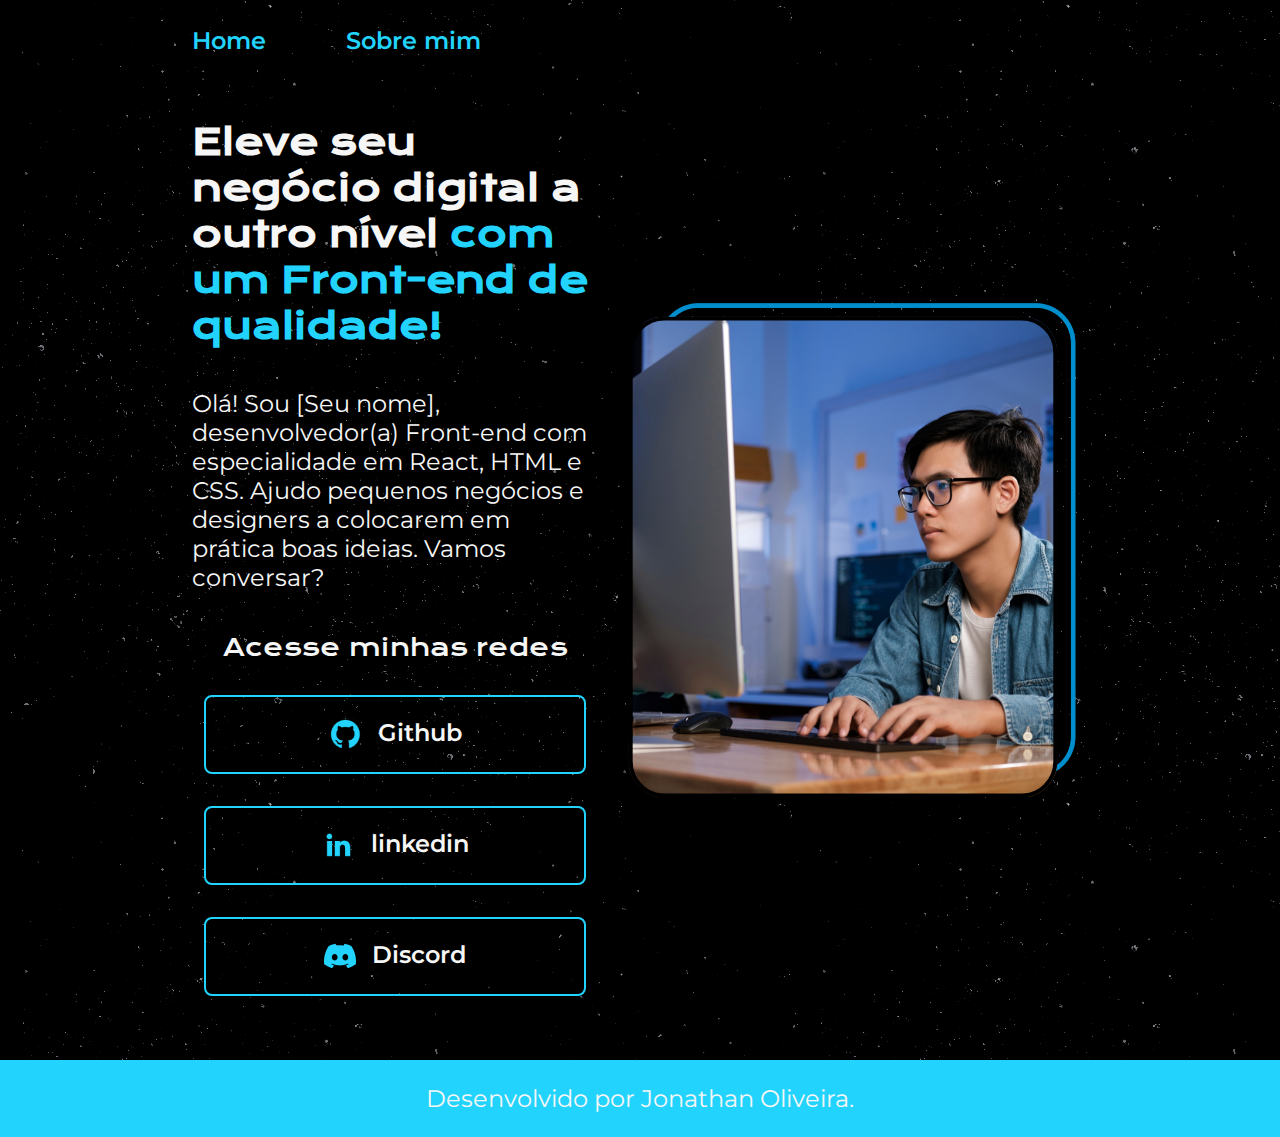
==== index.html @ 04fce26e "portfolio-simples" ====
<!DOCTYPE html>
<html lang="pt-br">

<head>
    <meta charset="UTF-8">
    <meta http-equiv="X-UA-Compatible" content="IE=edge">
    <meta name="viewport" content="width=device-width, initial-scale=1.0">
    <title>Portifolio</title>
    <link rel="stylesheet" href="./styles/style.css">
</head>

<body>
    <header class="cabecalho">
        <nav class="cabecalho__menu">
            <a class="cabecalho__menu__link" href="index.html">Home</a>
            <a class="cabecalho__menu__link" href="about.html">Sobre mim</a>
        </nav>
    </header>
    <main class="apresentacao">
        <section class="apresentacao__conteudo">
            <h1 class="apresentacao__conteudo__titulo">Eleve seu negócio digital a outro nível<strong
                    class="titulo-destaque"> com um Front-end de qualidade!
                </strong></h1>
            <p class="apresentacao__conteudo__texto">Olá! Sou [Seu nome], desenvolvedor(a)
                Front-end com especialidade em React, HTML e
                CSS. Ajudo pequenos negócios e designers a
                colocarem em prática boas ideias. Vamos
                conversar?</p>
            <div class="apresentacao__links">
                <h2 class="apresentacao__links__subtitulo">Acesse minhas redes</h2>
                <a class="apresentacao__links__link" href="https://github.com/jonathan0lv">
                    <img src="./assets/github.png">
                    Github
                </a>
                <a class="apresentacao__links__link" href="https://www.linkedin.com/in/jonathan-olv">
                    <img src="./assets/linkedin.png">
                    linkedin
                </a>
                <a class="apresentacao__links__link" href="https://discord.com/users/535246135674273794">
                    <img src="./assets/discord.png">
                    Discord
                </a>
            </div>
        </section>
        <img src="./assets/imagem.png" alt="Sobre sua imagem">
    </main>
    <footer class="rodape">
        <p> <a class="desenvolvedor" href="https://github.com/jonathan0lv">Desenvolvido por Jonathan Oliveira.</p>
    </footer>
</body>

</html>
---- styles/style.css ----
@import url('https://fonts.googleapis.com/css2?family=Krona+One&family=Montserrat:wght@400;600&display=swap');

:root {
    --cor-primaria: #000000;
    --cor-secundaria: #F6F6F6;
    --cor-terciaria: #22D4FD;
    --cor-hover: #272727;

    --fonte-primaria: 'Krona One', sans-serif;
    --fonte-secundaria: 'Montserrat', sans-serif;
}

* {
    margin: 0;
    padding: 0;
}

body {
    background-image: url("../assets/stardust.png");
    box-sizing: border-box;
    background-color: var(--cor-primaria);
    color: var(--cor-secundaria);
}

.cabecalho {
    padding: 2% 0% 0% 15%;
}

.cabecalho__menu {
    display: flex;
    gap: 80px;
}

.cabecalho__menu__link {
    font-family: var(--fonte-secundaria);
    font-size: 24px;
    font-weight: 600;
    color: var(--cor-terciaria);
    text-decoration: none;
}

.apresentacao {
    padding: 5% 15%;
    display: flex;
    align-items: center;
    justify-content: space-between;
}

.apresentacao__conteudo {
    width: 615px;
    display: flex;
    flex-direction: column;
    gap: 40px;
}

.apresentacao__conteudo__titulo {
    font-size: 36px;
    font-family: var(--fonte-primaria);
}

.titulo-destaque {
    color: var(--cor-terciaria);
}

.apresentacao__conteudo__texto {
    font-size: 24px;
    font-family: var(--fonte-secundaria);
}

.apresentacao__links {
    display: flex;
    flex-direction: column;
    justify-content: space-between;
    align-items: center;
    gap: 32px;
}

.apresentacao__links__subtitulo {
    font-family: var(--fonte-primaria);
    font-weight: 400;
    font-size: 24px;
}

.apresentacao__links__link {
    display: flex;
    justify-content: center;
    gap: 16px;
    border: 2px solid var(--cor-terciaria);
    width: 378px;
    text-align: center;
    border-radius: 8px;
    font-size: 24px;
    font-weight: 600;
    padding: 21.5px 0;
    text-decoration: none;
    color: var(--cor-secundaria);
    font-family: var(--fonte-secundaria);
}

.apresentacao__links__link:hover {
    outline: 3.9px inset var(--cor-terciaria);
    background-color: var(--cor-hover);
}

.rodape {
    color: var(--cor-secundaria);
    background-color: var(--cor-terciaria);
    padding: 24px;
    text-align: center;
    font-family: var(--fonte-secundaria);
    font-size: 24px;
    font-weight: 400;
}

.desenvolvedor {
    color: var(--cor-secundaria);
    text-decoration: none;
}
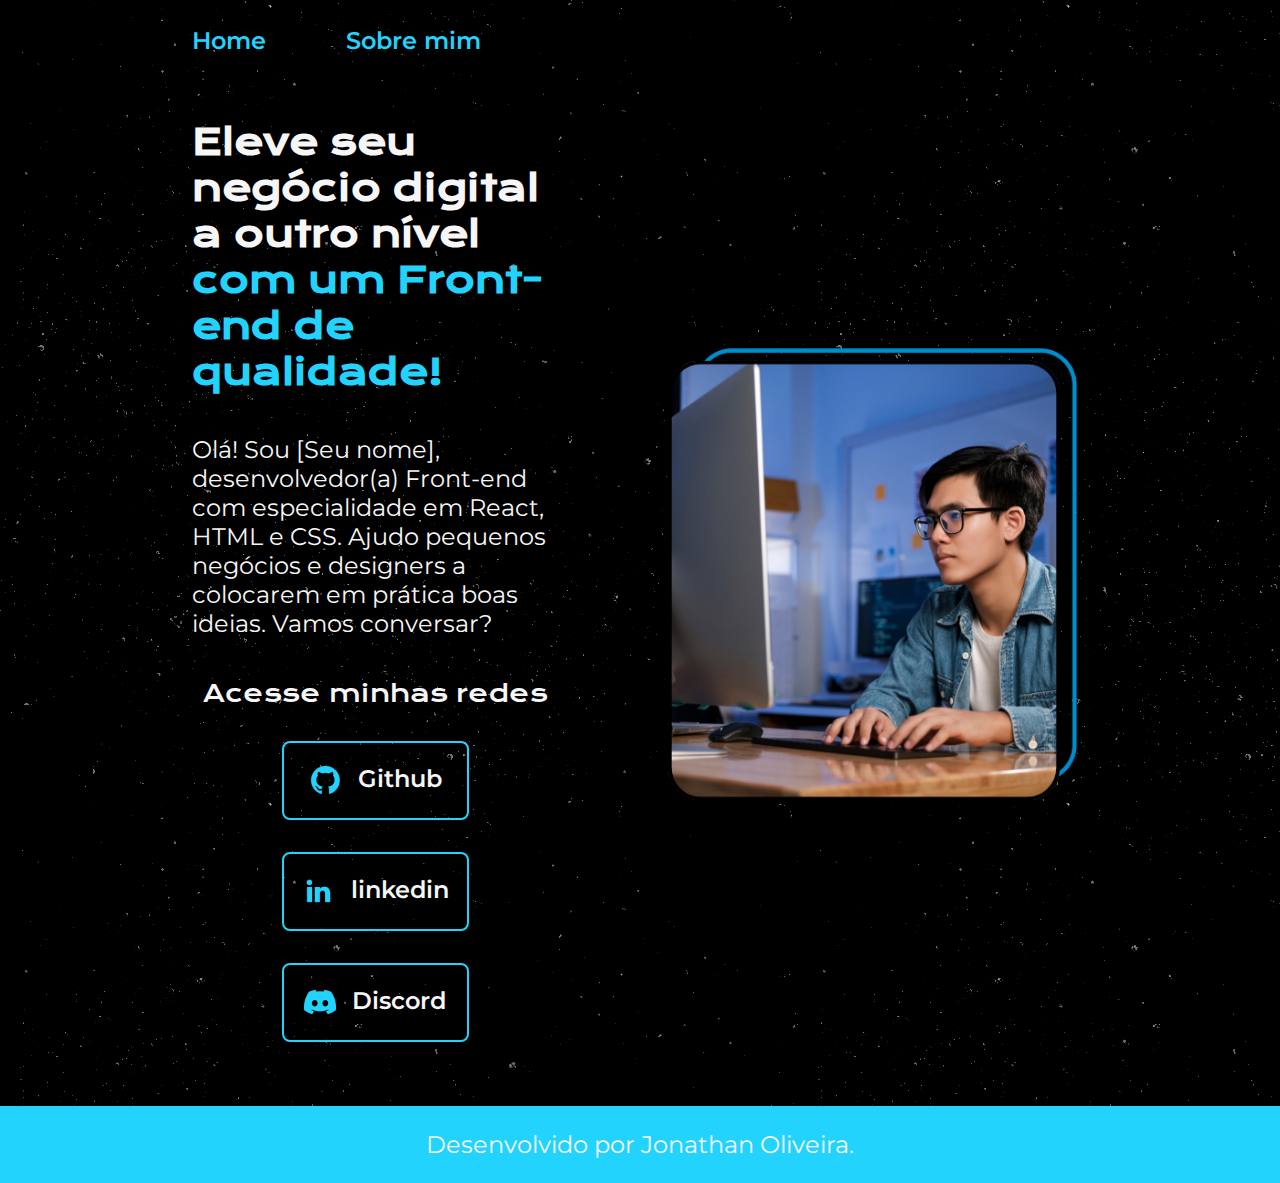
==== commit c06c4f4f: "Implementando responsividade mobile" ====
--- a/index.html
+++ b/index.html
@@ -28,21 +28,21 @@
                 conversar?</p>
             <div class="apresentacao__links">
                 <h2 class="apresentacao__links__subtitulo">Acesse minhas redes</h2>
-                <a class="apresentacao__links__link" href="https://github.com/jonathan0lv">
+                <a class="apresentacao__links__nav" href="https://github.com/jonathan0lv">
                     <img src="./assets/github.png">
                     Github
                 </a>
-                <a class="apresentacao__links__link" href="https://www.linkedin.com/in/jonathan-olv">
+                <a class="apresentacao__links__nav" href="https://www.linkedin.com/in/jonathan-olv">
                     <img src="./assets/linkedin.png">
                     linkedin
                 </a>
-                <a class="apresentacao__links__link" href="https://discord.com/users/535246135674273794">
+                <a class="apresentacao__links__nav" href="https://discord.com/users/535246135674273794">
                     <img src="./assets/discord.png">
                     Discord
                 </a>
             </div>
         </section>
-        <img src="./assets/imagem.png" alt="Sobre sua imagem">
+        <img class="apresentacao__imagem" src="./assets/imagem.png" alt="Sobre sua imagem">
     </main>
     <footer class="rodape">
         <p> <a class="desenvolvedor" href="https://github.com/jonathan0lv">Desenvolvido por Jonathan Oliveira.</p>
--- a/styles/style.css
+++ b/styles/style.css
@@ -33,7 +33,7 @@
 
 .cabecalho__menu__link {
     font-family: var(--fonte-secundaria);
-    font-size: 24px;
+    font-size: 1.5rem;
     font-weight: 600;
     color: var(--cor-terciaria);
     text-decoration: none;
@@ -44,17 +44,18 @@
     display: flex;
     align-items: center;
     justify-content: space-between;
+    gap: 82px;
 }
 
 .apresentacao__conteudo {
-    width: 615px;
+    width: 50%;
     display: flex;
     flex-direction: column;
     gap: 40px;
 }
 
 .apresentacao__conteudo__titulo {
-    font-size: 36px;
+    font-size: 2.25rem;
     font-family: var(--fonte-primaria);
 }
 
@@ -63,7 +64,7 @@
 }
 
 .apresentacao__conteudo__texto {
-    font-size: 24px;
+    font-size: 1.5rem;
     font-family: var(--fonte-secundaria);
 }
 
@@ -78,18 +79,18 @@
 .apresentacao__links__subtitulo {
     font-family: var(--fonte-primaria);
     font-weight: 400;
-    font-size: 24px;
+    font-size: 1.5rem;
 }
 
-.apresentacao__links__link {
+.apresentacao__links__nav {
     display: flex;
     justify-content: center;
     gap: 16px;
     border: 2px solid var(--cor-terciaria);
-    width: 378px;
+    width: 50%;
     text-align: center;
     border-radius: 8px;
-    font-size: 24px;
+    font-size: 1.5rem;
     font-weight: 600;
     padding: 21.5px 0;
     text-decoration: none;
@@ -102,17 +103,37 @@
     background-color: var(--cor-hover);
 }
 
+.apresentacao__imagem {
+    width: 50%;
+}
+
 .rodape {
     color: var(--cor-secundaria);
     background-color: var(--cor-terciaria);
     padding: 24px;
     text-align: center;
     font-family: var(--fonte-secundaria);
-    font-size: 24px;
+    font-size: 1.5rem;
     font-weight: 400;
 }
 
 .desenvolvedor {
     color: var(--cor-secundaria);
     text-decoration: none;
+}
+
+@media (max-width: 1200px) {
+    .cabecalho {
+        padding: 10%;
+    }
+    .cabecalho__menu {
+        justify-content: center;
+    }
+    .apresentacao {
+        flex-direction: column-reverse;
+        padding: 5%;
+    }
+    .apresentacao__conteudo {
+        width: auto;
+    }
 }